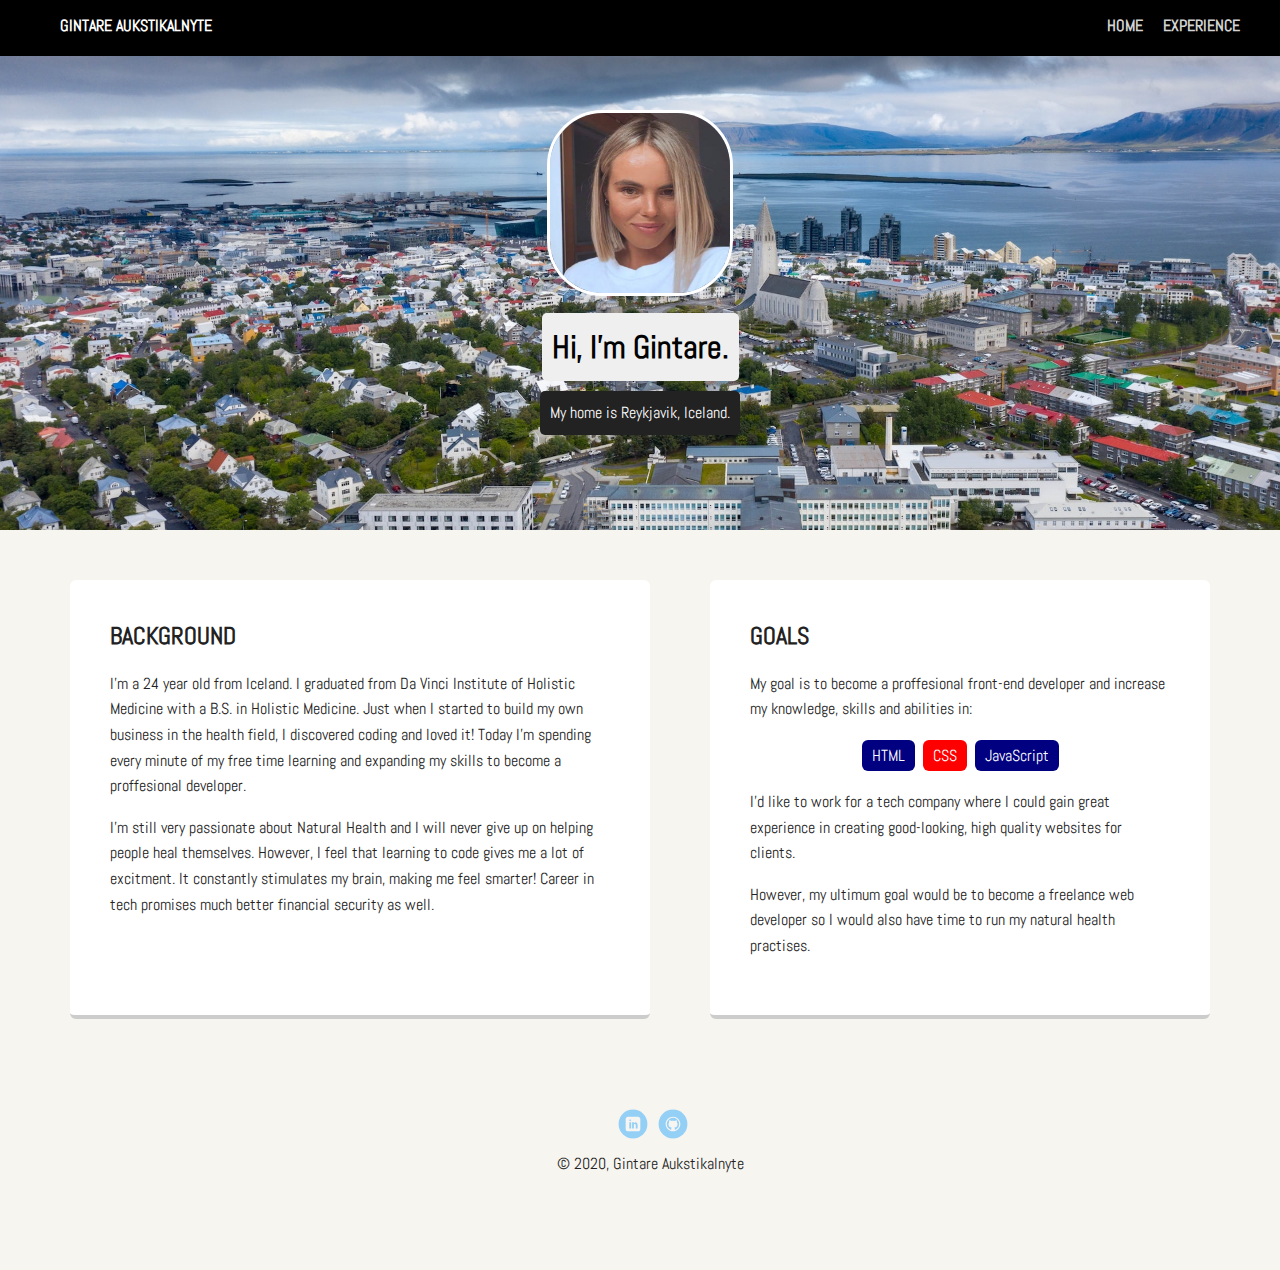
==== index.html @ f607b18d "Initial commit" ====
<!doctype html>
<html lang="en">
<head>
    <meta charset="utf-8">
    <title>Gintare's Profile</title>
    <meta name="viewport" content="width=device-width, initial-scale=1.0">
    <link rel="stylesheet" href="styles.css">
    <link href="https://fonts.googleapis.com/css2?family=Abel&display=swap" rel="stylesheet">
</head>

<body>
    <nav class="main-nav">
        <ul class="nav">
            <li class="name">Gintare Aukstikalnyte</li>
            <li><a href="index.html">home</a></li>
            <li><a href="experience.html">experience</a></li>
        </ul>
    </nav>

    <header>
        <img src="images/profile-photo.jpg" alt="A photo of me" class="profile-image">
        <h1 class="tag name">Hi, I’m Gintare.</h1>
        <p class="tag location">My home is Reykjavik, Iceland.</p>
    </header>

    <main class="flex">
        <section class="card">
            <h2>Background</h2>
            <p>I'm a 24 year old from Iceland. I graduated from Da Vinci Institute of Holistic Medicine with a B.S. in Holistic Medicine. Just when I started to build my own business in the health field, I discovered coding and loved it!  
            Today I'm spending every minute of my free time learning and expanding my skills to become a proffesional developer.</p>
            <p>I'm still very passionate about Natural Health and I will never give up on helping people heal themselves. However, I feel that learning to code gives me a lot of excitment. It constantly stimulates my brain, making me feel smarter! 
            Career in tech promises much better financial security as well.</p>
        </section> 

        <section class="card">
            <h2>Goals</h2>
            <p>My goal is to become a proffesional front-end developer and increase my knowledge, skills and abilities in:</p>
            <ul class="skills">
                <li>HTML</li>
                <li>CSS</li>
                <li>JavaScript</li>
            </ul>
            <p>I’d like to work for a tech company where I could gain great experience in creating good-looking, high quality websites for clients.</p>
            <p>However, my ultimum goal would be to become a freelance web developer so I would also have time to run my natural health practises.</p>
        </section> 
    </main>
  
    <footer>
        <ul>
            <li><a href="https://www.linkedin.com/in/gintare-aukstikalnyte-538065120/" target="_blank" class="social linkedin">LinkedIn</a></li>
            <li><a href="https://github.com/gintareauks?tab=projects" target="_blank" class="social github">Github</a></li>
        </ul>
        <p class="copyright">&copy; 2020, Gintare Aukstikalnyte </p>
    </footer>
</body>
</html>
---- styles.css ----
@ -1,237 +0,0 @@
/* Global Layout Set-up */
* { 
    box-sizing: border-box;
}

body {
    margin: 0;
    padding: 0;
    text-align: center;
    font-family: 'Abel', sans-serif;
    color: #222;
    background: #f7f5f0;
}
/* Link Styles */

a {
    text-decoration: none;
    color: lightgrey;
}
a:hover {
    color: #6633ff;
}

/* Section Styles */

.main-nav {
    width: 100%;
    background: black;
    min-height: 30px;
    padding: 10px;
    position: fixed;
    text-align: center;
}
.nav {
    display: flex;
    justify-content: space-around;
    font-weight: 700;
    list-style-type: none;
    margin: 0 auto;
    padding: 0;
    text-transform: uppercase;
}

.nav .name {
    display: block;
    margin-right: auto;
    color: white;
}
.nav li {
    padding: 5px 10px 10px 10px;
}
.nav a {
    transition: all .5s;
}
.nav a:hover {
    color: white
}

header {
    text-align: center;
    background: url('images/home.jpg') no-repeat top center ;
    background-size: cover;
    overflow: hidden;
    padding-top: 60px;
}

header {
    line-height: 1.5;
}

header .profile-image {
    margin-top: 50px;
    width: 180px;
    height: 180px;
    border-radius: 30%;
    border: 3px solid white;
    transition: all .5s;
}

header .profile-image:hover {
transform: rotate(360deg);
}

.tag {
    background-color: #efefef;
    color: black;
    padding: 10px;
    border-radius: 5px;
    display: table;
    margin: 10px auto;
} 

.location {
    background-color: #222;
    color: white;
}

.card {
    margin: 30px;
    padding: 20px 40px 40px;
    max-width: 500px;
    text-align: left;
    background: #fff;
    border-bottom: 4px solid #ccc;
    border-radius: 6px;
    transition: all .5s;
}

.card:hover {
    border-color: green;
}

.card h2 {
    text-transform: uppercase;
}

ul.skills {
    padding: 0;
    text-align: center;
}

.skills li {
    border-radius: 6px;
    display: inline-block;
    background: red;
    color: white;
    padding: 5px 10px;
    margin: 2px;
}

.skills li:nth-child(odd) {
    background: navy;
}

footer {
width: 100%;
min-height: 30px;
padding: 20px 0 40px 20px;
}

footer .copyright {
    top: -8px;
    font-size: .75em;
}

footer ul {
    list-style-type: none;
    margin: 0;
    padding: 0;
}

footer ul li {
    display: inline-block;
}

a.social {
    display: inline-block;
    text-indent: -9999px;
    margin-left: 5px;
    width: 30px;
    height: 30px;
    background-size: 30px 30px;
    opacity: .4;
    transition: all .5s;
}

a.linkedin {
    background-image: url(images/linkedin.svg);
}
a.github {
    background-image: url(images/github.svg);
}
a.social:hover {
    opacity: 1;
}
.clearfix {
    clear: both;
}

/* CSS for experience.html */ 

.experience-background {
    background: url('images/experience.jpg') no-repeat center ;
    text-align: center;
    background-size: cover;
    overflow: hidden;
    padding-top: 60px;
}

/* Styles for larger screens */
@media screen and (min-width: 720px) {

.flex {
    display: -ms-flexbox;      /* TWEENER - IE 10 */
    display: flex; 
    max-width: 1200px;
    -ms-flex-pack: distribute;
    justify-content: space-around;
    margin: 0 auto;
}

header {
    min-height: 470px;
}

.nav {
    max-width: 1200px;
    padding: 0 30px;
}


main {
    padding-top: 20px;
}

main p {
    line-height: 1.6em;
}

footer {
    font-size: 1.3em;
    max-width: 1200px;
    margin: 40px auto;
}

}
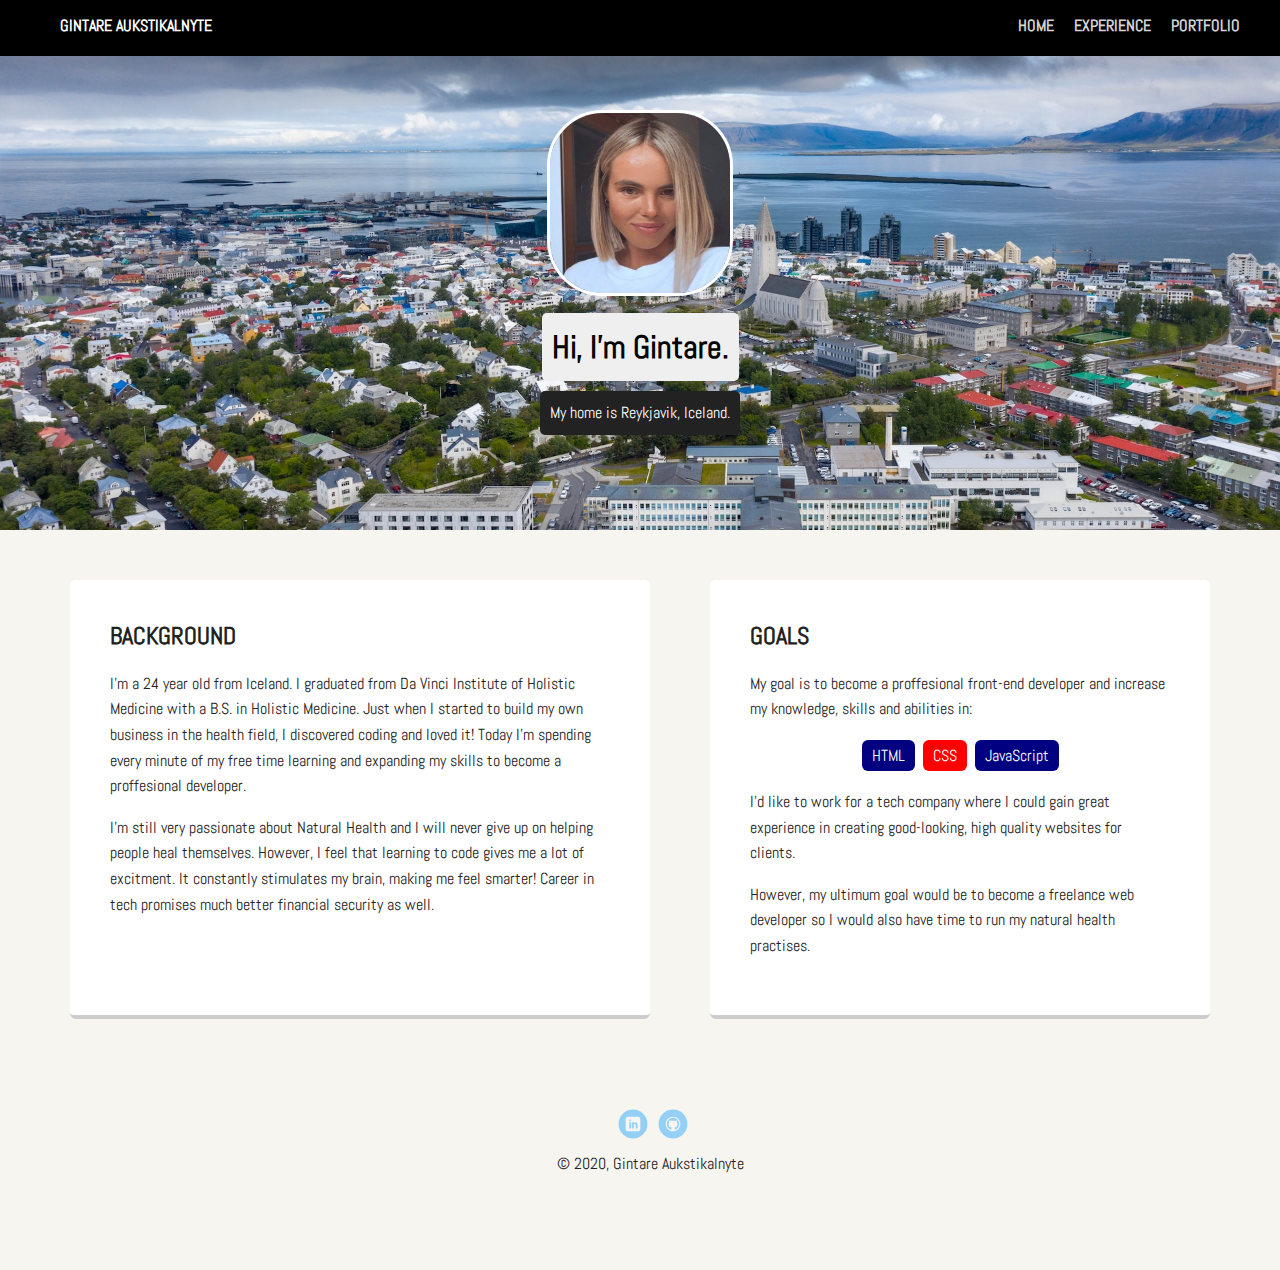
==== commit 2ad2512b: "last changes" ====
--- a/index.html
+++ b/index.html
@@ -9,11 +9,12 @@
 </head>
 
 <body>
-    <nav class="main-nav">
+    <nav>
         <ul class="nav">
             <li class="name">Gintare Aukstikalnyte</li>
             <li><a href="index.html">home</a></li>
             <li><a href="experience.html">experience</a></li>
+            <li><a href="portfolio.html">portfolio</a></li>
         </ul>
     </nav>
 
@@ -24,7 +25,7 @@
     </header>
 
     <main class="flex">
-        <section class="card">
+        <section>
             <h2>Background</h2>
             <p>I'm a 24 year old from Iceland. I graduated from Da Vinci Institute of Holistic Medicine with a B.S. in Holistic Medicine. Just when I started to build my own business in the health field, I discovered coding and loved it!  
             Today I'm spending every minute of my free time learning and expanding my skills to become a proffesional developer.</p>
@@ -32,7 +33,7 @@
             Career in tech promises much better financial security as well.</p>
         </section> 
 
-        <section class="card">
+        <section>
             <h2>Goals</h2>
             <p>My goal is to become a proffesional front-end developer and increase my knowledge, skills and abilities in:</p>
             <ul class="skills">
--- a/styles.css
+++ b/styles.css
@@ -24,7 +24,7 @@
 
 /* Section Styles */
 
-.main-nav {
+nav {
     width: 100%;
     background: black;
     min-height: 30px;
@@ -75,7 +75,7 @@
     height: 180px;
     border-radius: 30%;
     border: 3px solid white;
-    transition: all .5s;
+    transition: all 1s;
 }
 
 header .profile-image:hover {
@@ -96,7 +96,7 @@
     color: white;
 }
 
-.card {
+section {
     margin: 30px;
     padding: 20px 40px 40px;
     max-width: 500px;
@@ -107,11 +107,11 @@
     transition: all .5s;
 }
 
-.card:hover {
+section:hover {
     border-color: green;
 }
 
-.card h2 {
+section h2 {
     text-transform: uppercase;
 }
 
@@ -188,6 +188,34 @@
     padding-top: 60px;
 }
 
+/* CSS for portfolio.html */
+.portfolio-background {
+    background: url('images/portfolio.jpg') no-repeat center ;
+    text-align: center;
+    background-size: cover;
+    overflow: hidden;
+    padding-top: 60px;
+}
+
+.tribute-page {
+padding-top: 50px;
+}
+
+.technical-documentation-page {
+padding-bottom: 10px;
+}
+
+.project-title {
+    text-decoration: none !important;
+    font-size: 20px;
+    color: black !important;
+    text-align: center;
+}
+
+.project-image:hover {
+    width: 700px;
+}
+
 /* Styles for larger screens */
 @media screen and (min-width: 720px) {
 
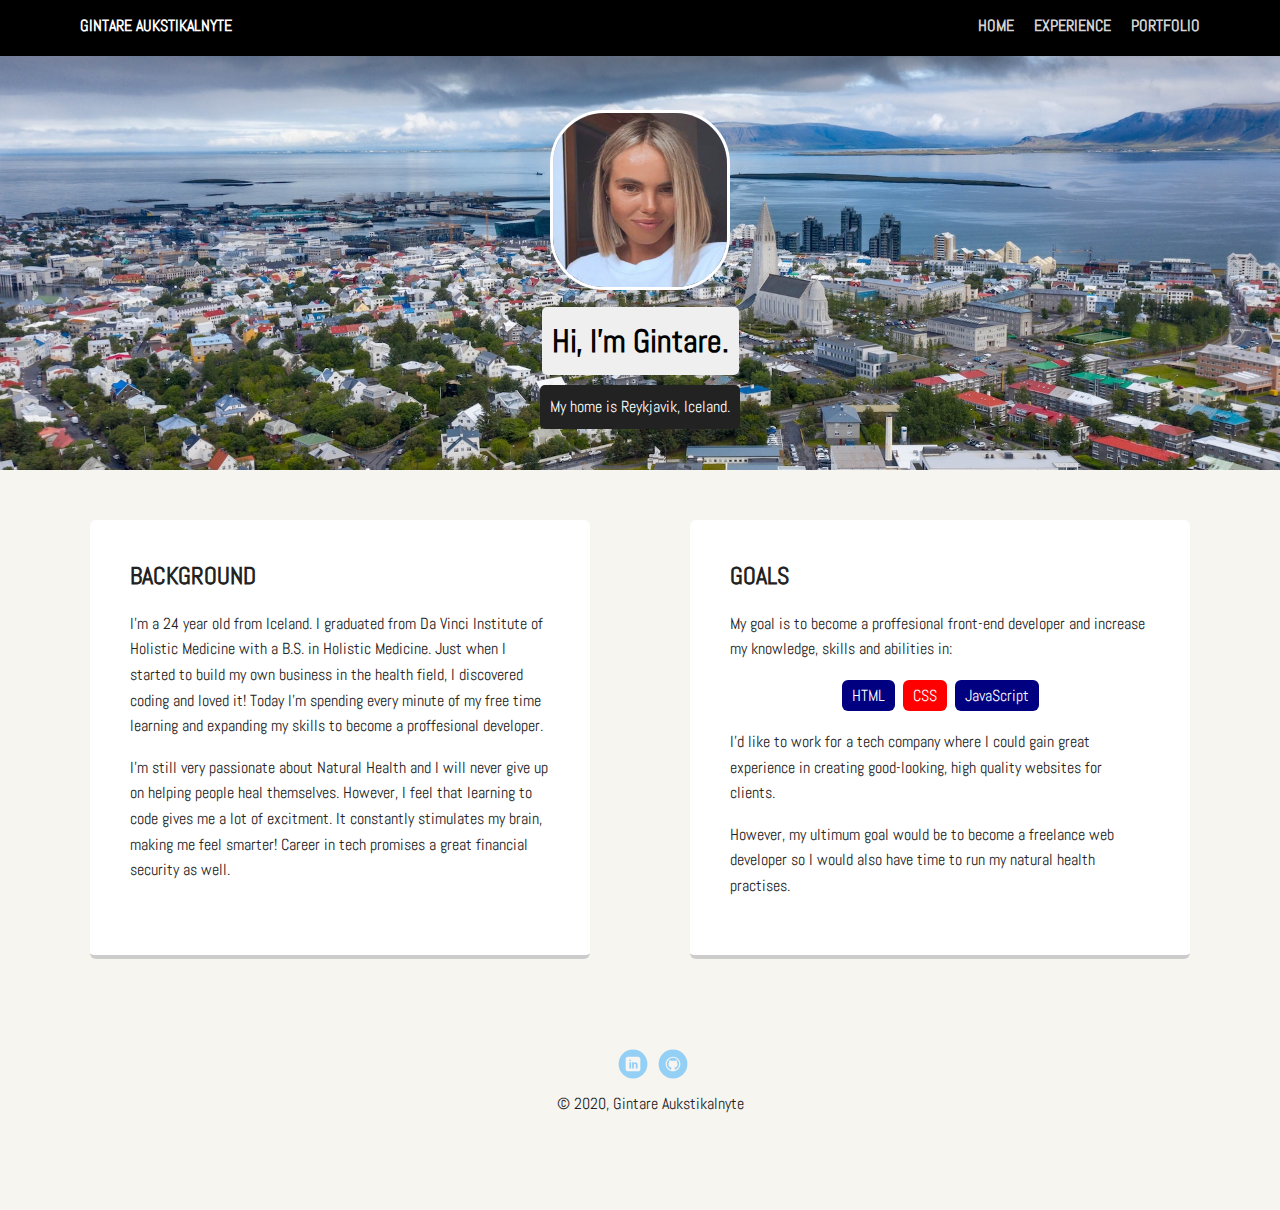
==== commit 8a03fd32: "Update index.html" ====
--- a/index.html
+++ b/index.html
@@ -30,7 +30,7 @@
             <p>I'm a 24 year old from Iceland. I graduated from Da Vinci Institute of Holistic Medicine with a B.S. in Holistic Medicine. Just when I started to build my own business in the health field, I discovered coding and loved it!  
             Today I'm spending every minute of my free time learning and expanding my skills to become a proffesional developer.</p>
             <p>I'm still very passionate about Natural Health and I will never give up on helping people heal themselves. However, I feel that learning to code gives me a lot of excitment. It constantly stimulates my brain, making me feel smarter! 
-            Career in tech promises much better financial security as well.</p>
+            Career in tech promises a great financial security as well.</p>
         </section> 
 
         <section>
--- a/styles.css
+++ b/styles.css
@@ -1,4 +1,3 @@
-@ -1,237 +0,0 @@
 /* Global Layout Set-up */
 * { 
     box-sizing: border-box;
